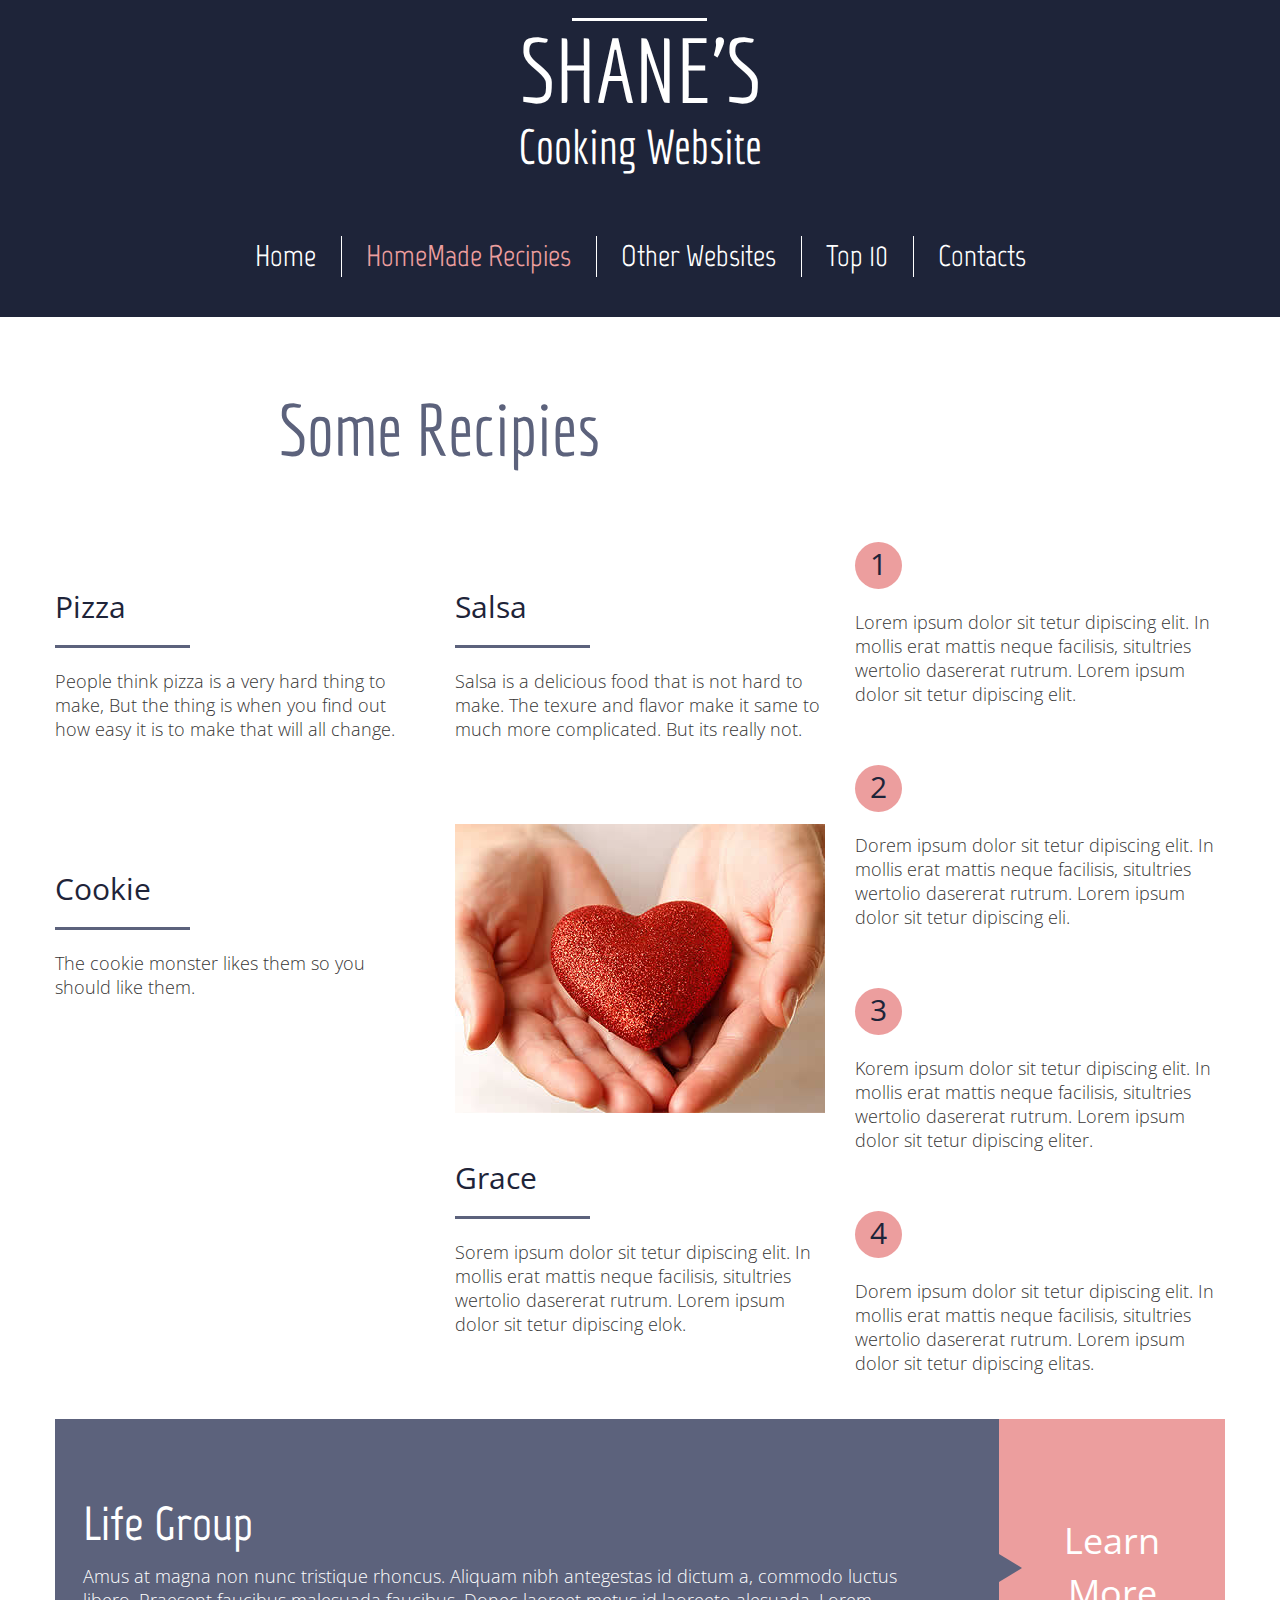
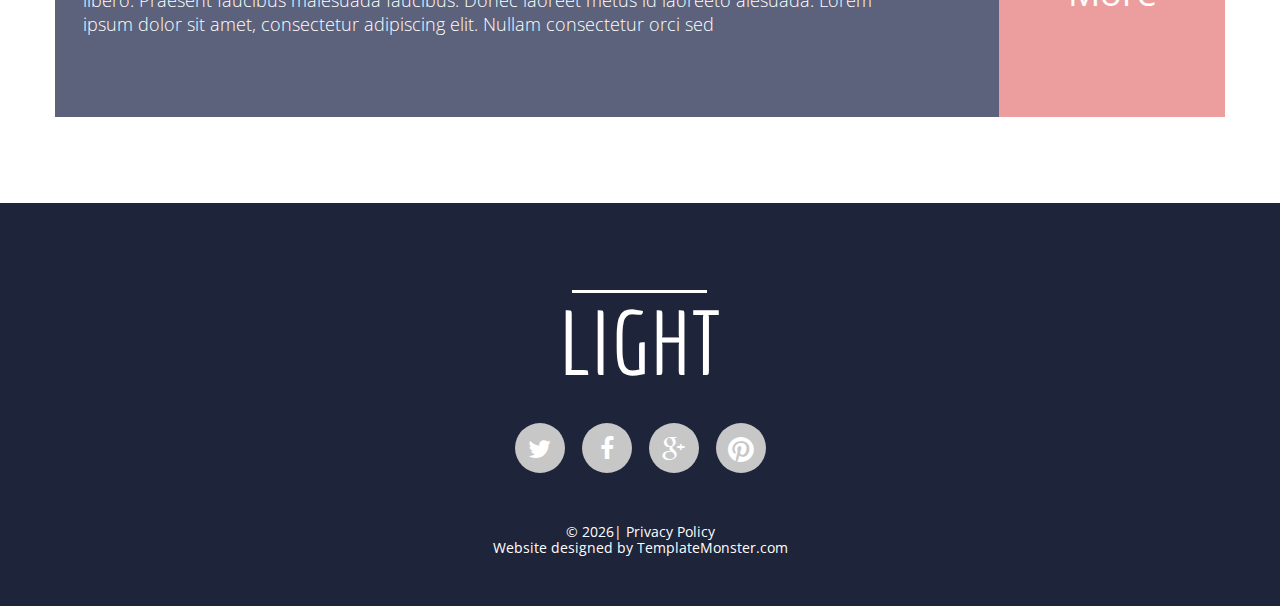
==== about.html @ 6193cb7b "Added text and a image" ====
<!DOCTYPE html>
<html lang="en">
<head>
<title>HomeMade Recipies</title>
<meta charset="utf-8">
<meta name = "format-detection" content = "telephone=no" />
<link rel="icon" href="images/favicon.ico">
<link rel="shortcut icon" href="images/favicon.ico" />
<link rel="stylesheet" href="css/style.css">
<script src="js/jquery.js"></script>
<script src="js/jquery-migrate-1.1.1.js"></script>
<script src="js/jquery.easing.1.3.js"></script>
<script src="js/script.js"></script> 
<script src="js/superfish.js"></script>
<script src="js/jquery.equalheights.js"></script>
<script src="js/jquery.mobilemenu.js"></script>
<script src="js/tmStickUp.js"></script>
<script src="js/jquery.ui.totop.js"></script>
<script>
 $(window).load(function(){
  $().UItoTop({ easingType: 'easeOutQuart' });
  $('#stuck_container').tmStickUp({});  
 }); 
</script>
<!--[if lt IE 8]>
 <div style=' clear: both; text-align:center; position: relative;'>
   <a href="http://windows.microsoft.com/en-US/internet-explorer/products/ie/home?ocid=ie6_countdown_bannercode">
     <img src="http://storage.ie6countdown.com/assets/100/images/banners/warning_bar_0000_us.jpg" border="0" height="42" width="820" alt="You are using an outdated browser. For a faster, safer browsing experience, upgrade for free today." />
   </a>
</div>
<![endif]-->
<!--[if lt IE 9]>
<script src="js/html5shiv.js"></script>
<link rel="stylesheet" media="screen" href="css/ie.css">
<![endif]-->
</head>

<body class="" id="top">
<!--==============================
              header
=================================-->
<header>
  <div class="container_12">
    <div class="grid_12">
      <h1 class="logo">
        <a href="index.html">
          Shane's
          <span>Cooking Website</span>
        </a>
      </h1>
    </div>
    <div class="clear"></div>
  </div>
  <section id="stuck_container">
  <!--==============================
              Stuck menu
  =================================-->
    <div class="container_12">
        <div class="grid_12">          
          <div class="navigation ">
            <nav>
              <ul class="sf-menu">
               <li><a href="index.html">Home</a></li>
               <li class="current"><a href="about.html">HomeMade Recipies</a></li>
               <li><a href="mission.html">Other Websites</a></li>
               <li><a href="membership.html">Top 10</a></li>
               <li><a href="contacts.html">Contacts</a></li>
             </ul>
            </nav>
            <div class="clear"></div>
          </div>       
         <div class="clear"></div>  
     </div> 
     <div class="clear"></div>
    </div> 
  </section>
</header>
<!--=====================
          Content
======================-->
<section id="content"><div class="ic">More Website Templates @ TemplateMonster.com - September22, 2014!</div>
  <div class="container_12">
    <div class="grid_8">
      <h2 class="ta__center">Some Recipies</h2>
    </div>
    <div class="clear"></div>
    <div class="grid_8">
      <div class="grid_4 alpha">
        <div class="block-3">
          <img src="http://www.mysticpizza.com/admin/resources/pizza-pepperoni-w857h456.jpg" alt="" class="img_inner">
          <div class="text1 tx__1">Pizza</div>
          People think pizza is a very hard thing to make, But the thing is when you find out how easy it is to make that will all change.
        </div>
      </div>
      <div class="grid_4 omega">
        <div class="block-3">
          <img src="http://www.thesupermomchef.com/wp-content/uploads/2012/09/IMG_6478.jpg" alt="" class="img_inner">
          <div class="text1 tx__1">Salsa</div>
          Salsa is a delicious food that is not hard to make. The texure and flavor make it same to much more complicated. But its really not.
        </div>
      </div>
      <div class="grid_4 alpha">
        <div class="block-3">
          <img src="http://fresh.co.nz/wp-content/uploads/2012/07/CookieMonster.jpg" alt="" class="img_inner">
          <div class="text1 tx__1">Cookie</div>
          The cookie monster likes them so you should like them.
        </div>
      </div>
      <div class="grid_4 omega">
        <div class="block-3">
          <img src="images/page2_img4.jpg" alt="" class="img_inner">
          <div class="text1 tx__1">Grace</div>
          Sorem ipsum dolor sit tetur dipiscing elit. In mollis erat mattis neque facilisis, situltries wertolio dasererat rutrum. Lorem ipsum dolor sit tetur dipiscing elok.
        </div>
      </div>
    </div>
    <div class="grid_4">
      <ul class="list-1">
        <li>
          <div class="count">1</div> <br>
          <a href="#">Lorem ipsum dolor sit tetur dipiscing elit. In mollis erat mattis neque facilisis, situltries wertolio dasererat rutrum. Lorem ipsum dolor sit tetur dipiscing elit.</a>
        </li>
        <li>
          <div class="count">2</div> <br>
          <a href="#">Dorem ipsum dolor sit tetur dipiscing elit. In mollis erat mattis neque facilisis, situltries wertolio dasererat rutrum. Lorem ipsum dolor sit tetur dipiscing eli.</a>
        </li>
        <li>
          <div class="count">3</div> <br>
          <a href="#">Korem ipsum dolor sit tetur dipiscing elit. In mollis erat mattis neque facilisis, situltries wertolio dasererat rutrum. Lorem ipsum dolor sit tetur dipiscing eliter.</a>
        </li>
        <li>
          <div class="count">4</div> <br>
          <a href="#">Dorem ipsum dolor sit tetur dipiscing elit. In mollis erat mattis neque facilisis, situltries wertolio dasererat rutrum. Lorem ipsum dolor sit tetur dipiscing elitas.</a>
        </li>
      </ul>
    </div>
    <div class="clear"></div>
    <div class="grid_12">
      <div class="block-4">
        <div class="block-4_title">Life Group</div>Amus at magna non nunc tristique rhoncus. Aliquam nibh antegestas id dictum a, commodo luctus libero. Praesent faucibus malesuada faucibus. Donec laoreet metus id laoreeto alesuada. Lorem ipsum dolor sit amet, consectetur adipiscing elit. Nullam consectetur orci sed 
        <a href="#">Learn <br> More</a>
      </div>
    </div>
    <div class="clear"></div>
  </div>
</section>
<!--==============================
              footer
=================================-->
<footer id="footer">
  <div class="container_12">
    <div class="grid_12"> 
      <h1 class="logo">
        <a href="index.html">
          LIGHT
        </a>
      </h1>
      <div class="socials">
        <a href="#" class="fa fa-twitter"></a>
        <a href="#" class="fa fa-facebook"></a>
        <a href="#" class="fa fa-google-plus"></a>
        <a href="#" class="fa fa-pinterest"></a>
      </div>
      <div class="sub-copy">&copy; <span id="copyright-year"></span>| <a href="#">Privacy Policy</a> <br> Website designed by <a href="http://www.templatemonster.com/" rel="nofollow">TemplateMonster.com</a></div>
    </div>
    <div class="clear"></div>
  </div>  
</footer>
<a href="#" id="toTop" class="fa fa-angle-up"></a>
</body>
</html>
---- css/style.css ----
@import '../css/grid.css';
@import '../css/font-awesome.css';
@import url(//fonts.googleapis.com/css?family=Open+Sans:400);
@import url(//fonts.googleapis.com/css?family=Open+Sans:700);
@import url(//fonts.googleapis.com/css?family=Open+Sans:300);
@import url(//fonts.googleapis.com/css?family=Open+Sans:300italic);
@import url(//fonts.googleapis.com/css?family=Economica);
@import url(//fonts.googleapis.com/css?family=Marvel:400);
@import url(//fonts.googleapis.com/css?family=Marvel:700);
.navigation {
  z-index: 999;
  position: relative;
  padding: 5px 0 0;
  font-family: 'Marvel', sans-serif;
  font-weight: normal;
}
.navigation .sf-menu {
  z-index: 990;
  text-align: center;
  position: relative;
}
.navigation nav {
  position: relative;
  padding: 0;
}
.select-menu {
  display: none !important;
}
.sf-menu ul {
  position: absolute;
  top: -999px;
  display: none;
}
.sf-menu > li > ul > li {
  float: none;
  position: static;
}
.sf-menu > li {
  float: none;
  display: inline-block;
  font-weight: 300;
  position: relative;
  font-size: 30px;
  line-height: 52px;
}
.sf-menu > li + li {
  margin-left: 46px;
}
.sf-menu > li + li:after {
  content: '';
  background-color: #ffffff;
  height: 5px;
  width: 1px;
  height: 41px;
  position: absolute;
  left: -25px;
  top: 6px;
}
.sf-menu > li > a {
  position: relative;
  color: #ffffff;
  text-align: center;
}
.sf-menu > li > a.sf-with-ul:after {
  content: '';
  position: absolute;
  width: 5px;
  bottom: 15px;
  left: 50%;
  bottom: -5px;
  pointer-events: none;
  z-index: 999;
  width: 0;
  height: 0;
  border-style: solid;
  border-width: 3px 3px 0 3px;
  border-color: #fff transparent transparent transparent;
}
.sf-menu > li.sfHover > a,
.sf-menu > li.current > a,
.sf-menu > li > a:hover {
  color: #ec9e9e;
}
#stuck_container {
  -webkit-transition: all 0.4s ease;
  -moz-transition: all 0.4s ease;
  -ms-transition: all 0.4s ease;
  -o-transition: all 0.4s ease;
  transition: all 0.4s ease;
  z-index: 998 !important;
  padding-bottom: 7px;
}
#stuck_container .isStuck {
  -webkit-transition: all 0.2s ease;
  -moz-transition: all 0.2s ease;
  -ms-transition: all 0.2s ease;
  -o-transition: all 0.2s ease;
  transition: all 0.2s ease;
}
#stuck_container .isStuck .menuBox {
  margin: 0;
  -webkit-transition: 0.4s ease;
  transition: 0.4s ease;
}
@media only screen and (min-width: 979px) {
  .isStuck {
    background-color: #000;
    box-shadow: 0 5px 5px rgba(0, 0, 0, 0.15);
  }
}
@media only screen and (max-width: 979px) {
  #stuck_container {
    position: relative !important;
    box-shadow: none;
  }
  .pseudoStickyBlock {
    height: 0 !important;
  }
}
html {
  width: 100%;
}
a[href^="tel:"] {
  color: inherit;
  text-decoration: none;
}
sss * {
  -webkit-text-size-adjust: none;
}
body {
  position: relative;
  background: #1e2439;
  color: #363535;
  font: 300 18px/24px 'Open Sans', sans-serif;
}
.ic {
  border:0;
  float:right;
  background:#fff;
  color:#f00;
  width:50%;
  line-height:10px;
  font-size:10px;
  margin:-220% 0 0 0;
  overflow:hidden;
  padding:0
}
strong {
  font-weight: 700;
}
address {
  font-style: normal;
}
p {
  margin-bottom: 24px;
}
input,
textarea {
  border-radius: 0 !important;
  outline: none !important;
  -webkit-appearance: none;
}
img {
  max-width: 100%;
}
/****Heads****/
h1,
h2,
h3,
h4,
h5,
h6 {
  font-weight: 400;
  color: #5c627c;
  font-family: 'Economica', sans-serif;
}
h2 {
  font-size: 72px;
  line-height: 52px;
  padding-top: 86px;
  margin-bottom: 71px;
}
h3 {
  font: bold 48px/52px 'Marvel', sans-serif;
  color: #1e2439;
  padding-top: 44px;
  margin-bottom: 28px;
}
/****Lists****/
ul {
  padding: 0;
  margin: 0;
  list-style: none;
}
.list-1 li {
  padding-top: 16px;
}
.list-1 li .count {
  background-color: #ec9e9e;
  color: #1e2439;
  display: inline-block;
  width: 47px;
  height: 47px;
  border-radius: 500px;
  font-weight: normal;
  font-size: 30px;
  line-height: 43px;
  text-align: center;
  margin-bottom: 21px;
}
.list-1 li + li {
  margin-top: 43px;
}
.list-1.lst__1 li + li {
  margin-top: 0;
}
.list-2 {
  padding-top: 13px;
}
.list-2 li {
  padding-left: 42px;
  color: #ec9e9e;
  position: relative;
}
.list-2 li:after {
  background-color: #ffffff;
  content: '';
  width: 12px;
  height: 12px;
  border-radius: 500px;
  background-color: #e7e8eb;
  left: 1px;
  top: 8px;
  position: absolute;
}
.list-2 li + li {
  margin-top: 6px;
}
/****Links****/
a {
  text-decoration: none;
  color: inherit;
  outline: none;
  -webkit-transition: 0.5s ease;
  transition: 0.5s ease;
}
a:hover {
  color: #ec9e9e;
}
.link-1 {
  display: inline-block;
  color: #1e2439;
  font: 30px/52px 'Marvel', sans-serif;
  margin-top: 5px;
}
.link-1:hover {
  color: #ec9e9e;
}
.link-1.white {
  margin-top: 33px;
}
.link-1.white:hover {
  color: #ec9e9e;
}
/****classes****/
.mb0 {
  margin-bottom: 0px !important;
}
.m0 {
  margin: 0 !important;
}
.pad0 {
  padding: 0 !important;
}
.img_inner {
  max-width: 100%;
  -webkit-box-sizing: border-box;
  -moz-box-sizing: border-box;
  box-sizing: border-box;
  margin-bottom: 39px;
  margin-top: 16px;
  border-radius: 0 !important;
}
.img_inner.offset__1 {
  margin-bottom: 11px;
}
.img_inner.offset__1 + .text1 {
  padding-bottom: 2px;
}
.img_inner.offset__2 {
  margin-top: 13px !important;
  margin-bottom: 21px !important;
}
.img_inner.fleft {
  float: left;
  width: auto !important;
  margin-right: 30px;
  margin-bottom: 0px;
}
.img_inner.fleft.noresize {
  margin-right: 20px;
  margin-top: 4px;
}
.img_inner.img_fright {
  position: relative;
  top: 7px;
  float: right;
  margin-left: 20px;
  margin-bottom: 40px;
}
.oh {
  overflow: hidden;
}
.fwn {
  font-weight: normal;
}
.fright {
  float: right !important;
}
.upp {
  text-transform: uppercase;
}
.alright {
  text-align: right;
}
.ta__center {
  text-align: center;
}
.ta__left {
  text-align: left;
}
.td__underline {
  text-decoration: underline;
}
.ta__right {
  text-align: right;
}
.fw_med {
  font-weight: 500;
}
.wrapper,
.extra_wrapper {
  overflow: hidden;
}
.clear {
  float: none !important;
  clear: both;
}
.oh {
  overflow: hidden;
}
.nowrap {
  white-space: nowrap;
}
.rel {
  position: relative;
}
/*header*/
header {
  color: #ffffff;
  display: block;
  position: relative;
  z-index: 999;
  padding: 18px 0 28px;
}
header .rel {
  z-index: 999;
}
h1 {
  text-align: center;
  position: relative;
  text-transform: uppercase;
  color: #ffffff;
  z-index: 999;
  font-size: 90px;
  line-height: 52px;
  margin-bottom: 8px;
  padding: 26px 0 45px;
  letter-spacing: normal;
}
h1 a {
  -webkit-transition: 0s ease;
  transition: 0s ease;
}
h1 a:hover {
  color: #ffffff;
}
h1 span {
  padding-top: 24px;
  text-transform: none;
  display: block;
  font-size: 48px;
}
h1:after {
  position: absolute;
  content: '';
  background-color: #ffffff;
  width: 135px;
  height: 3px;
  top: 0;
  left: 50%;
  margin-left: -68px;
}
/****Content****/
#content {
  background-color: #ffffff;
}
/****Non suppage set****/
.page1 header {
  padding-bottom: 27px;
}
/****Blocks****/
.banner {
  margin-top: -106px;
  margin-bottom: 86px;
  text-align: center;
  background-color: #c7c7c7;
}
.banner .banner_title {
  display: block;
  font: 48px/52px 'Marvel', sans-serif;
  color: #ffffff;
  background-color: #ec9e9e;
  padding: 39px 0 75px;
  position: relative;
}
.banner .banner_title:after {
  position: absolute;
  content: '';
  background-color: #ffffff;
  width: 135px;
  height: 3px;
  bottom: 55px;
  left: 50%;
  margin-left: -68px;
}
.banner a.banner_title:hover {
  background-color: #1e2439;
}
.banner img {
  padding: 77px 0;
}
.block-1 {
  background-color: #5c627c;
  padding-bottom: 85px;
  margin-bottom: 57px;
}
.block-1.white {
  padding-top: 33px;
}
.block-1.white h3 {
  margin-bottom: 5px;
}
.block-1.offset__1 {
  margin-top: 38px;
  padding-bottom: 22px;
  margin-bottom: 0;
}
.block-1.offset__2 {
  margin-top: 83px;
  padding-bottom: 22px;
  margin-bottom: 0;
  padding-bottom: 70px;
}
.block-1.offset__2 h2 {
  line-height: 72px;
  padding-top: 76px;
  margin-bottom: 0;
  padding-bottom: 28px;
}
.block-1.offset__2 .list-1 .count {
  float: left;
  display: block;
  margin-right: 26px;
  position: relative;
}
.block-1.offset__2 .text1 {
  margin-bottom: 16px;
  color: #ffffff;
  top: -5px;
  position: relative;
}
.block-1.contacts {
  padding-bottom: 54px;
  margin-bottom: 0;
}
.block-1 img {
  float: left;
  border-radius: 500px;
  margin-right: 18px;
  margin-top: 16px;
}
.block-1 .block-1_title {
  color: #ffffff;
  font-size: 30px;
  line-height: 52px;
  font-weight: normal;
  margin-bottom: 11px;
}
.block-1 h2 {
  color: #ffffff;
  text-align: center;
  padding: 88px 0 72px;
}
.block-1 h3 {
  padding-top: 48px;
  margin-bottom: 28px;
  color: #ffffff;
}
.block-2 {
  padding-top: 20px;
  padding-bottom: 30px;
}
.block-2 img {
  margin-bottom: 6px;
}
.block-3 {
  margin-bottom: 67px;
}
.block-4 {
  margin-bottom: 86px;
  background-color: #5c627c;
  color: #ffffff;
  padding: 78px 310px 81px 28px;
  margin-top: 16px;
  position: relative;
}
.block-4 .block-4_title {
  margin-bottom: 15px;
  font: bold 48px/52px 'Marvel', sans-serif;
}
.block-4 a {
  position: absolute;
  right: 0;
  top: 0;
  bottom: 0;
  width: 226px;
  font-size: 36px;
  line-height: 52px;
  font-weight: normal;
  background-color: #ec9e9e;
  text-align: center;
  padding-top: 96px;
}
.block-4 a:hover {
  background-color: #1e2439;
}
.block-4 a:before {
  position: absolute;
  width: 0;
  height: 0;
  border-style: solid;
  border-width: 14px 0 14px 23px;
  border-color: transparent transparent transparent #5c627c;
  left: 0;
  top: 50%;
  margin-top: -14px;
  content: '';
}
.banner-1 {
  margin-top: 16px;
  background-color: #ec9e9e;
  text-align: center;
  margin-bottom: 85px;
}
.banner-1 .banner-1_bot {
  padding: 38px 12px 52px;
}
.banner-1 .banner-1_bot .text1:after {
  left: 50%;
  margin-left: -67px;
}
.banner-2 {
  margin-top: 57px;
  background-color: #ec9e9e;
  color: #ffffff;
}
.banner-2 .banner-2_bot {
  padding: 14px 28px 28px;
}
.banner-2 .banner-2_title {
  font-size: 36px;
  line-height: 52px;
  font-weight: normal;
  margin-bottom: 4px;
}
.banner-2 img {
  border-radius: 0 !important;
  margin: 0 !important;
  float: none !important;
}
.contacts {
  padding-top: 6px;
  margin-top: 52px;
}
/****Gallery****/
/****Separators****/
.sep-1 {
  height: 51px;
}
/****Text styles****/
.text1 {
  color: #1e2439;
  font-size: 30px;
  line-height: 52px;
  font-weight: normal;
  margin-bottom: 5px;
}
.text1.tx__1 {
  position: relative;
  padding-bottom: 15px;
  margin-bottom: 21px;
}
.text1.tx__1:after {
  position: absolute;
  content: '';
  background-color: #5c627c;
  width: 135px;
  height: 3px;
  bottom: 0;
  left: 0;
}
.text1.tx__2 {
  margin-bottom: 11px;
}
.color1 {
  color: #ec9e9e;
}
.color1 a:hover,
a.color1:hover {
  color: #1e2439;
}
.color2 {
  color: #1e2439;
}
.white {
  color: #ffffff;
}
/****Map****/
.map {
  overflow: hidden;
  padding-top: 14px;
}
.map figure {
  position: relative;
  display: block;
  width: 100%;
  -webkit-box-sizing: border-box;
  -moz-box-sizing: border-box;
  box-sizing: border-box;
  margin-bottom: 45px;
}
.map figure iframe {
  width: 100%;
  height: 399px;
  max-width: 100%;
}
.address1 {
  display: block;
  float: left;
}
.address1 + .address1 {
  margin-left: 70px;
}
.address1 dt {
  margin-bottom: 13px;
}
.address1 dd span {
  min-width: 144px;
  display: inline-block;
  text-align: left;
}
.address1 dd span.col1 {
  min-width: 0;
}
/**Footer**/
#footer {
  text-align: center;
  color: #ffffff;
  padding: 87px 0 50px;
  font-size: 14px;
  line-height: 16px;
  font-weight: normal;
}
#footer h1 {
  padding-bottom: 47px;
}
#footer .footer_phone {
  font-size: 24px;
}
#footer .sub-copy {
  padding-top: 51px;
}
#footer .sub-copy a:hover {
  color: #ec9e9e;
}
#footer .socials {
  font-size: 0;
  line-height: 0;
}
#footer .socials .fa {
  display: inline-block;
  width: 50px;
  height: 50px;
  border-radius: 500px;
  font-size: 25px;
  line-height: 54px;
  background-color: #c7c7c7;
}
#footer .socials .fa + .fa {
  margin-left: 17px;
}
#footer .socials .fa:hover {
  color: #ffffff;
  background-color: #ec9e9e;
}
#footer .socials .fa.fa-pinterest {
  font-size: 30px;
}
#toTop {
  display: none;
  text-decoration: none;
  position: fixed;
  bottom: 40px;
  left: 51%;
  margin-left: 640px;
  overflow: hidden;
  border: none;
  color: #ffffff;
  width: 74px;
  height: 86px;
  font-size: 72px;
  line-height: 86px;
  text-align: center;
  z-index: 20;
  -webkit-transition: background 0.5s ease;
  transition: background 0.5s ease;
  background-color: #ec9e9e;
}
#toTop:hover {
  outline: none;
  background-color: #000000;
}
---- css/ie.css ----
/*.block1_count {
	behavior: url(js/PIE.htc);
	position: relative;
}*/

body {
	min-width: 1120px;
}

#form .invalid .error-message, 
#form .empty .empty-message {
	display: block;

}

#form .error-message, 
#form .empty-message {
	display: none;
}

.support:hover img  {
	filter:progid:DXImageTransform.Microsoft.Alpha(opacity=40);
}

#owl .owl-next:hover,
#owl .owl-prev:hover,
.camera_prev:hover,
.camera_next:hover  {
	filter:progid:DXImageTransform.Microsoft.Alpha(opacity=50);
}


#contact-form .contact-form-loader  {
	display: none;
}

#contact-form.loading .contact-form-loader  {
	display: block;
}
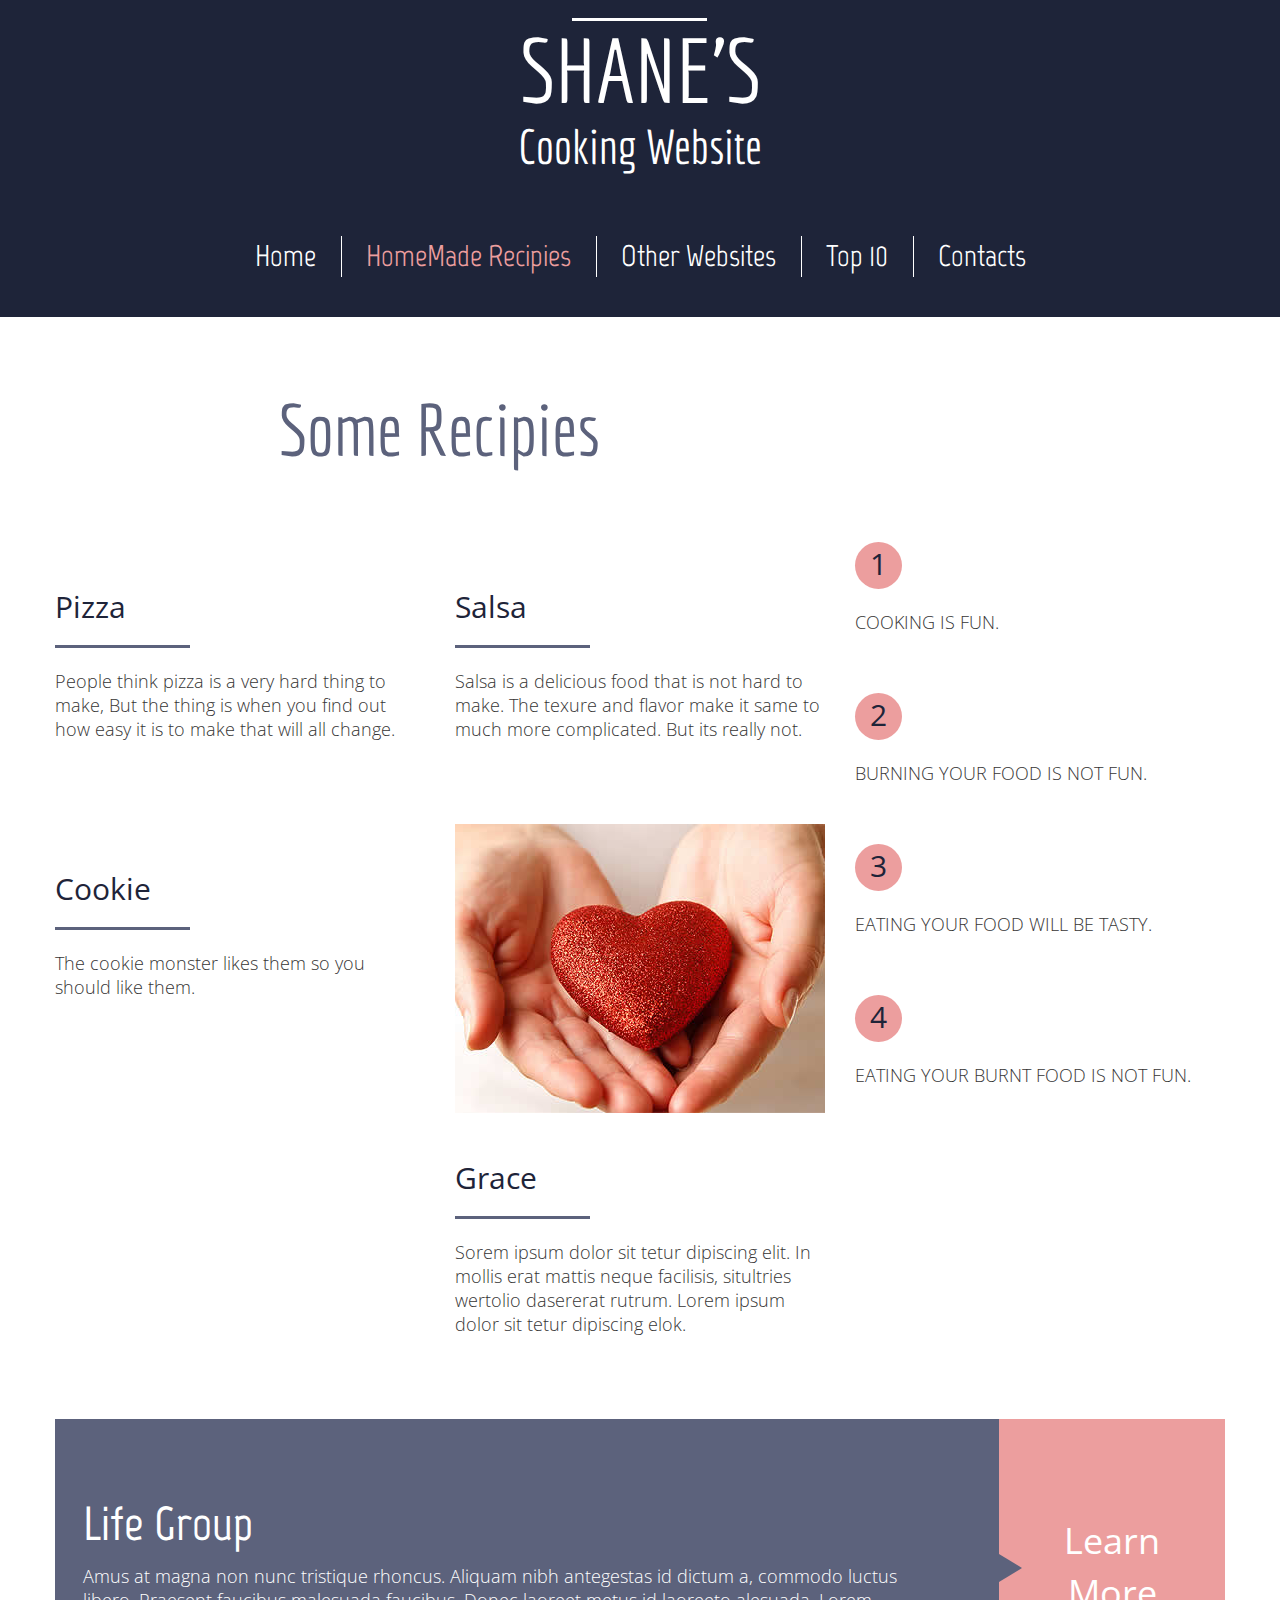
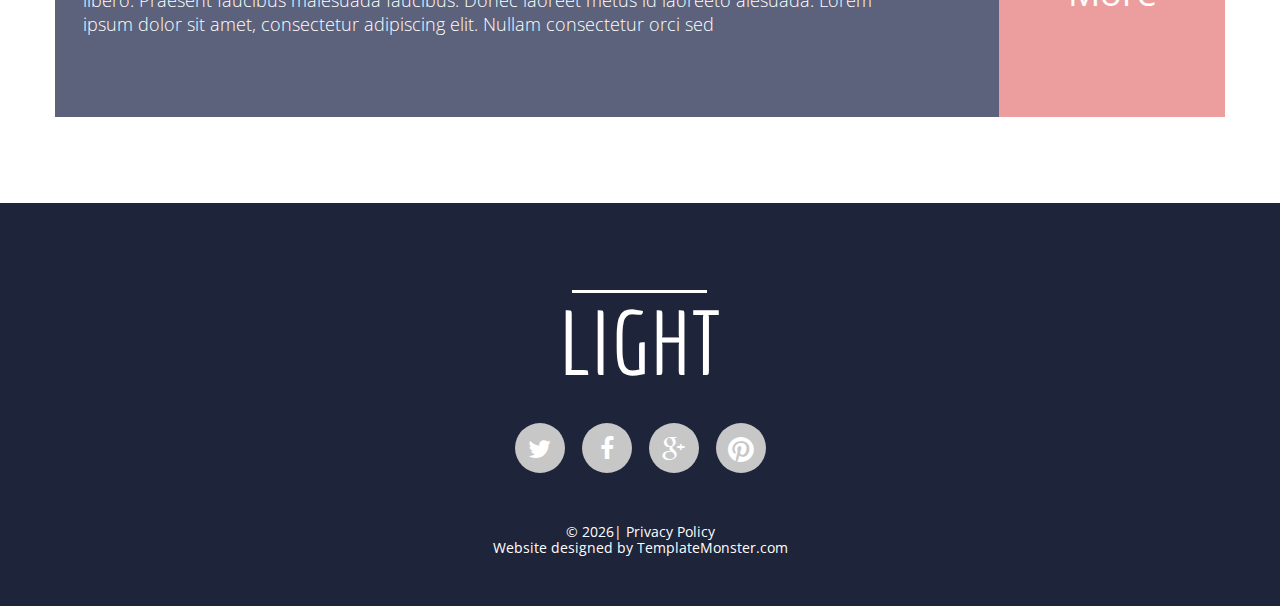
==== commit 888a321a: "CHANGED TEXT" ====
--- a/about.html
+++ b/about.html
@@ -118,19 +118,19 @@
       <ul class="list-1">
         <li>
           <div class="count">1</div> <br>
-          <a href="#">Lorem ipsum dolor sit tetur dipiscing elit. In mollis erat mattis neque facilisis, situltries wertolio dasererat rutrum. Lorem ipsum dolor sit tetur dipiscing elit.</a>
+          <a href="#">COOKING IS FUN.</a>
         </li>
         <li>
           <div class="count">2</div> <br>
-          <a href="#">Dorem ipsum dolor sit tetur dipiscing elit. In mollis erat mattis neque facilisis, situltries wertolio dasererat rutrum. Lorem ipsum dolor sit tetur dipiscing eli.</a>
+          <a href="#">BURNING YOUR FOOD IS NOT FUN.</a>
         </li>
         <li>
           <div class="count">3</div> <br>
-          <a href="#">Korem ipsum dolor sit tetur dipiscing elit. In mollis erat mattis neque facilisis, situltries wertolio dasererat rutrum. Lorem ipsum dolor sit tetur dipiscing eliter.</a>
+          <a href="#">EATING YOUR FOOD WILL BE TASTY.</a>
         </li>
         <li>
           <div class="count">4</div> <br>
-          <a href="#">Dorem ipsum dolor sit tetur dipiscing elit. In mollis erat mattis neque facilisis, situltries wertolio dasererat rutrum. Lorem ipsum dolor sit tetur dipiscing elitas.</a>
+          <a href="#">EATING YOUR BURNT FOOD IS NOT FUN.</a>
         </li>
       </ul>
     </div>
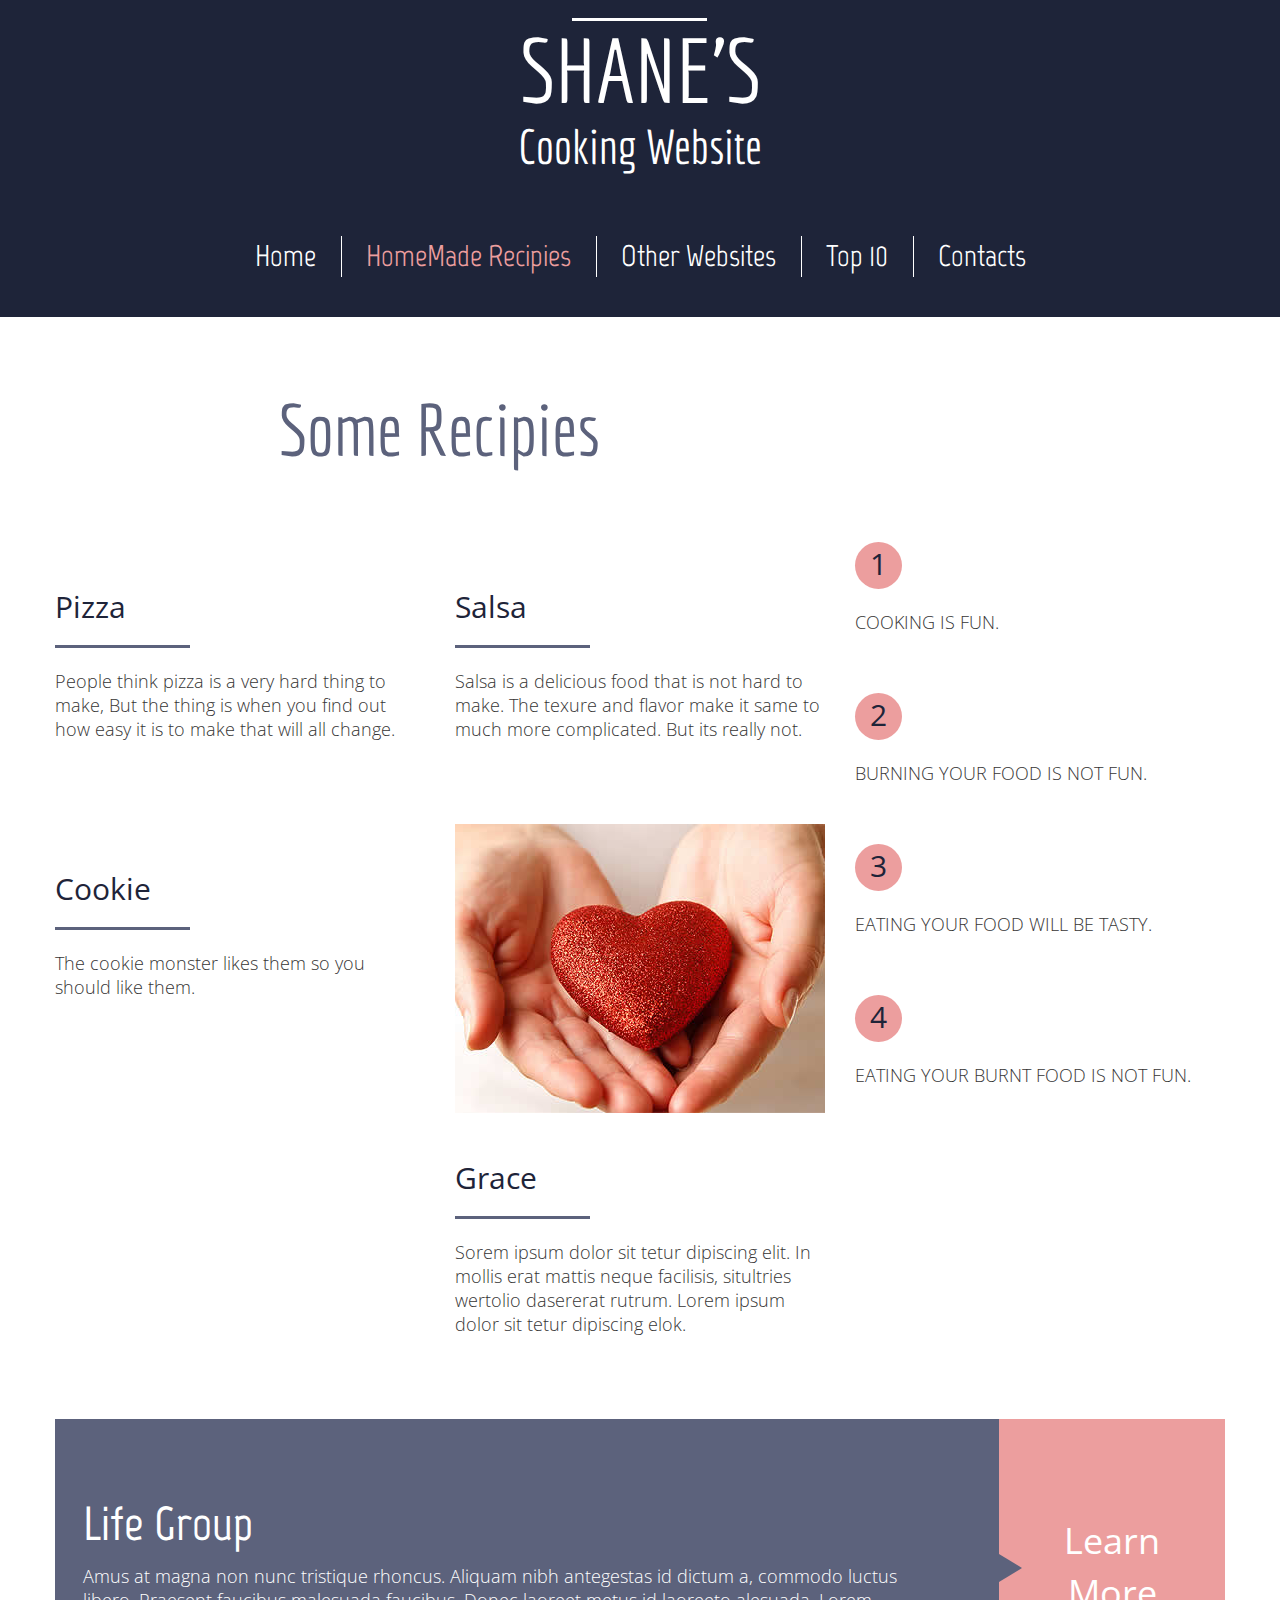
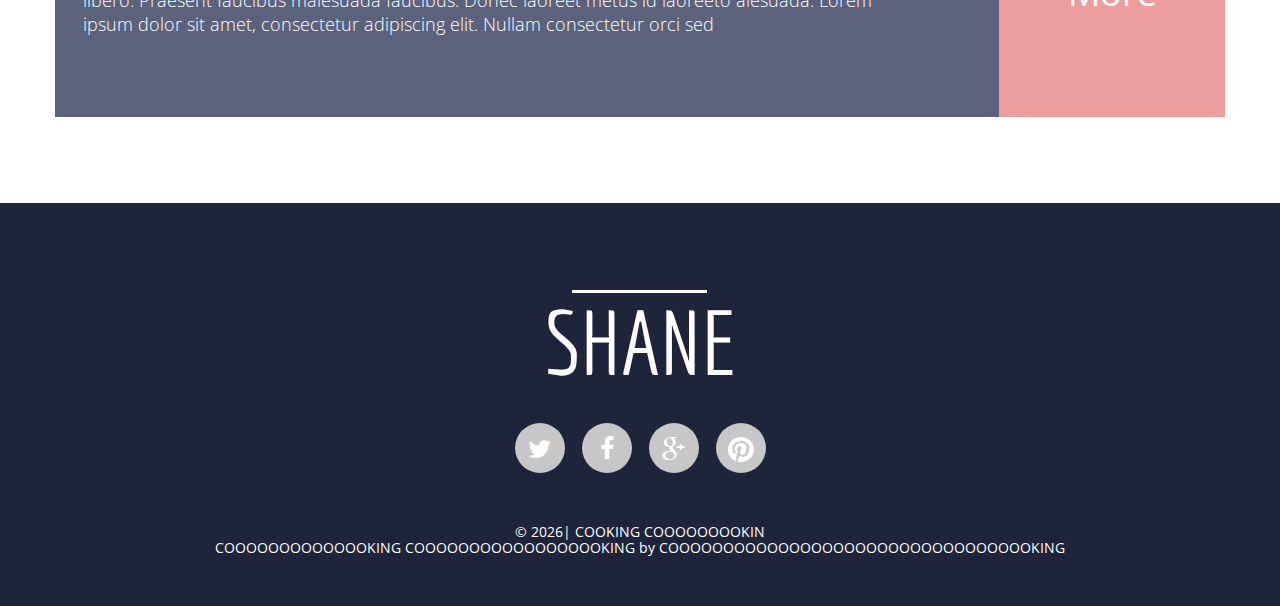
==== commit 76f2ee63: "CHANGED TEXT" ====
--- a/about.html
+++ b/about.html
@@ -152,7 +152,7 @@
     <div class="grid_12"> 
       <h1 class="logo">
         <a href="index.html">
-          LIGHT
+          SHANE
         </a>
       </h1>
       <div class="socials">
@@ -161,7 +161,7 @@
         <a href="#" class="fa fa-google-plus"></a>
         <a href="#" class="fa fa-pinterest"></a>
       </div>
-      <div class="sub-copy">&copy; <span id="copyright-year"></span>| <a href="#">Privacy Policy</a> <br> Website designed by <a href="http://www.templatemonster.com/" rel="nofollow">TemplateMonster.com</a></div>
+      <div class="sub-copy">&copy; <span id="copyright-year"></span>| <a href="#">COOKING COOOOOOOOKIN</a> <br> COOOOOOOOOOOOOKING COOOOOOOOOOOOOOOOOKING by <a href="http://www.templatemonster.com/" rel="nofollow">COOOOOOOOOOOOOOOOOOOOOOOOOOOOOOOOOKING</a></div>
     </div>
     <div class="clear"></div>
   </div>  
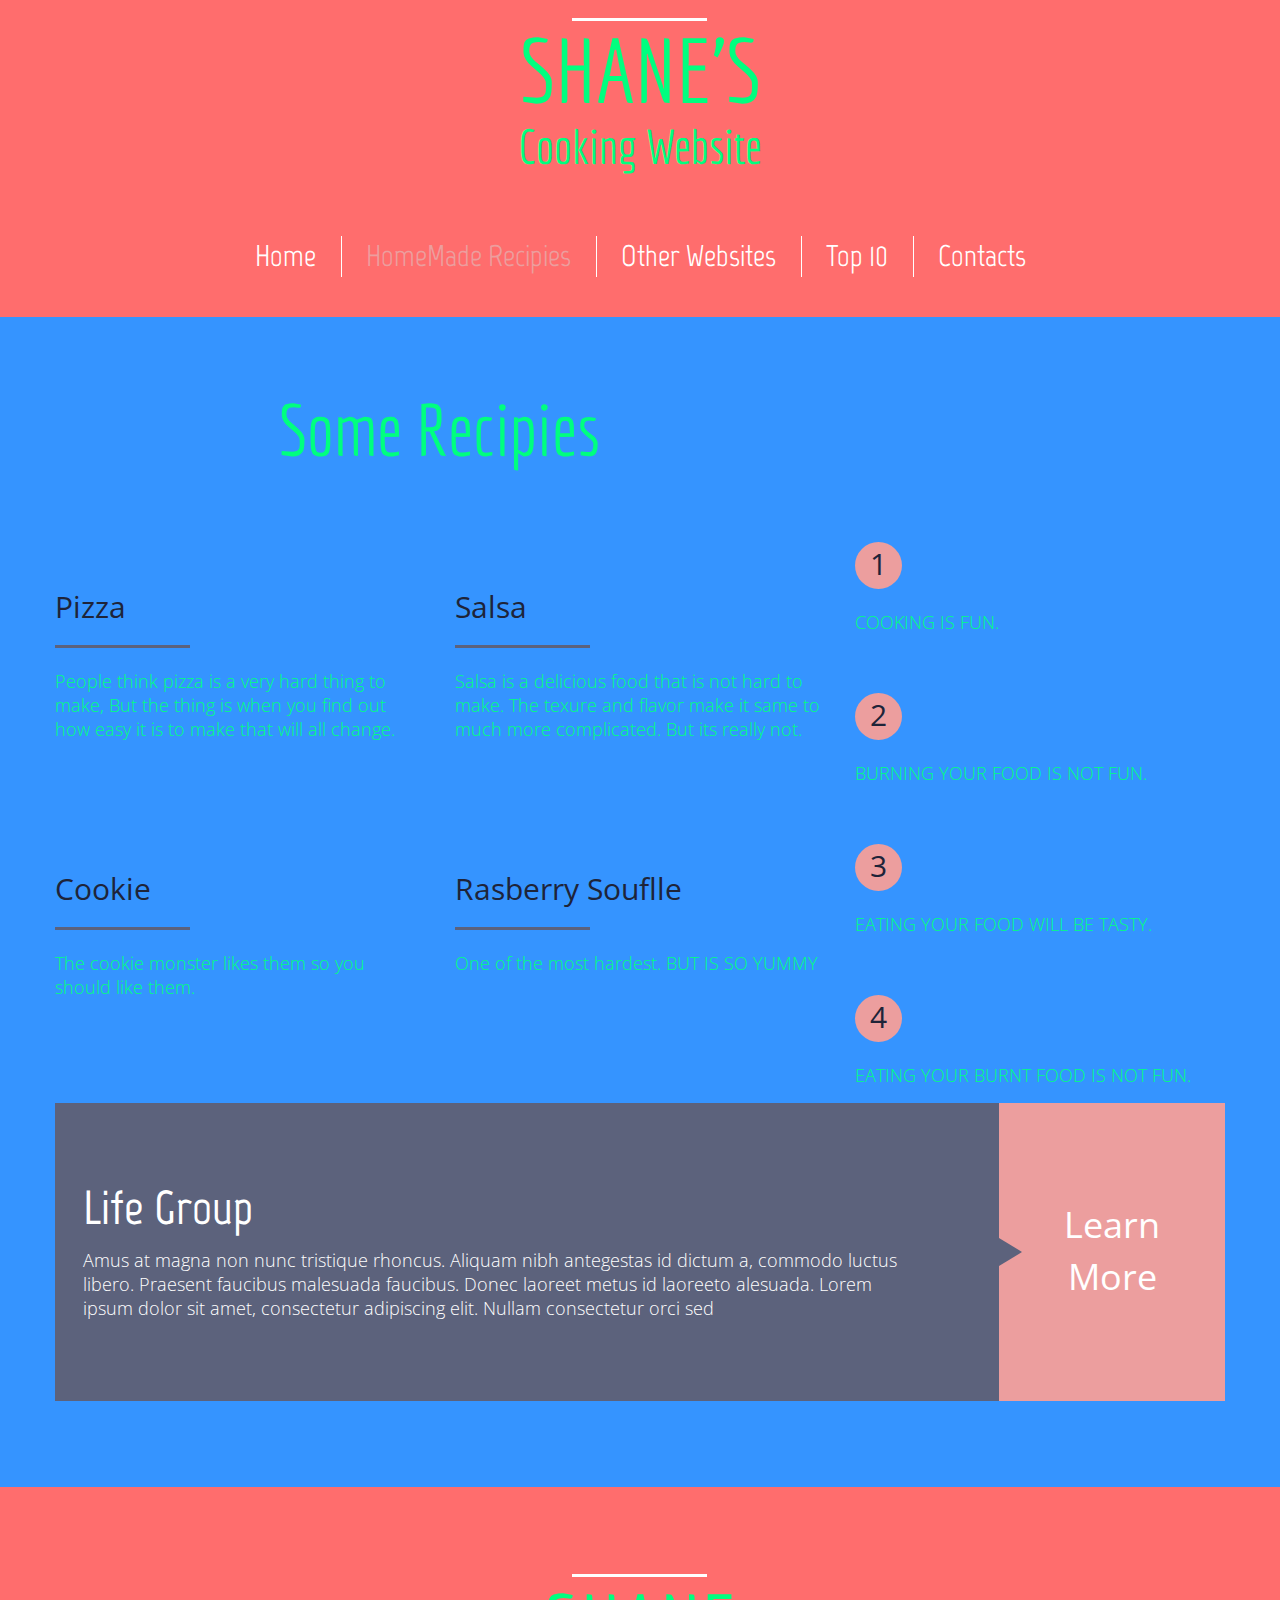
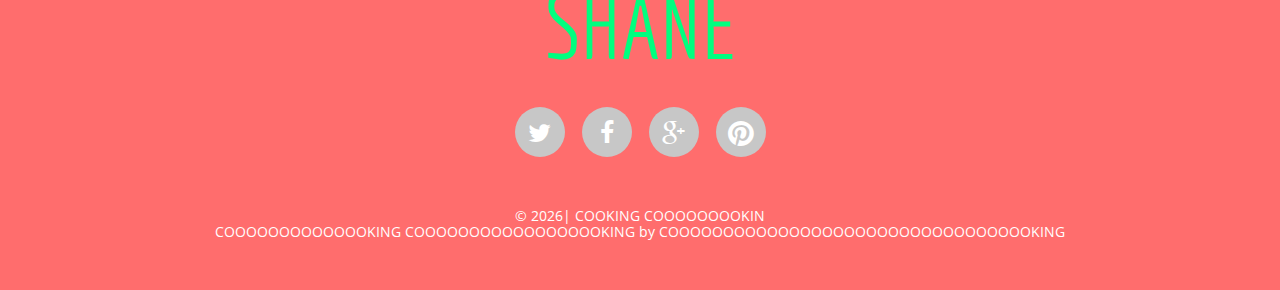
==== commit 9742bc76: "added a photo and text" ====
--- a/about.html
+++ b/about.html
@@ -108,10 +108,10 @@
       </div>
       <div class="grid_4 omega">
         <div class="block-3">
-          <img src="images/page2_img4.jpg" alt="" class="img_inner">
-          <div class="text1 tx__1">Grace</div>
-          Sorem ipsum dolor sit tetur dipiscing elit. In mollis erat mattis neque facilisis, situltries wertolio dasererat rutrum. Lorem ipsum dolor sit tetur dipiscing elok.
-        </div>
+          <img src="http://www.mattawamum.com/wp-content/uploads/2014/02/souffle01.jpg" alt="" class="img_inner">
+          <div class="text1 tx__1">Rasberry Souflle</div>
+          One of the most hardest.  BUT IS SO YUMMY
+         </div>
       </div>
     </div>
     <div class="grid_4">
--- a/css/style.css
+++ b/css/style.css
@@ -129,8 +129,8 @@
 }
 body {
   position: relative;
-  background: #1e2439;
-  color: #363535;
+  background: #FF6D6D;
+  color: #00FF7F;
   font: 300 18px/24px 'Open Sans', sans-serif;
 }
 .ic {
@@ -171,7 +171,7 @@
 h5,
 h6 {
   font-weight: 400;
-  color: #5c627c;
+  color: #00FF7F;
   font-family: 'Economica', sans-serif;
 }
 h2 {
@@ -370,7 +370,7 @@
   text-align: center;
   position: relative;
   text-transform: uppercase;
-  color: #ffffff;
+  color: #00FF7F;
   z-index: 999;
   font-size: 90px;
   line-height: 52px;
@@ -383,7 +383,7 @@
   transition: 0s ease;
 }
 h1 a:hover {
-  color: #ffffff;
+  color: #00FF7F;
 }
 h1 span {
   padding-top: 24px;
@@ -403,7 +403,8 @@
 }
 /****Content****/
 #content {
-  background-color: #ffffff;
+  background-color: #3594FF
+;
 }
 /****Non suppage set****/
 .page1 header {
@@ -441,7 +442,7 @@
   padding: 77px 0;
 }
 .block-1 {
-  background-color: #5c627c;
+  background-color: #3594FF;
   padding-bottom: 85px;
   margin-bottom: 57px;
 }
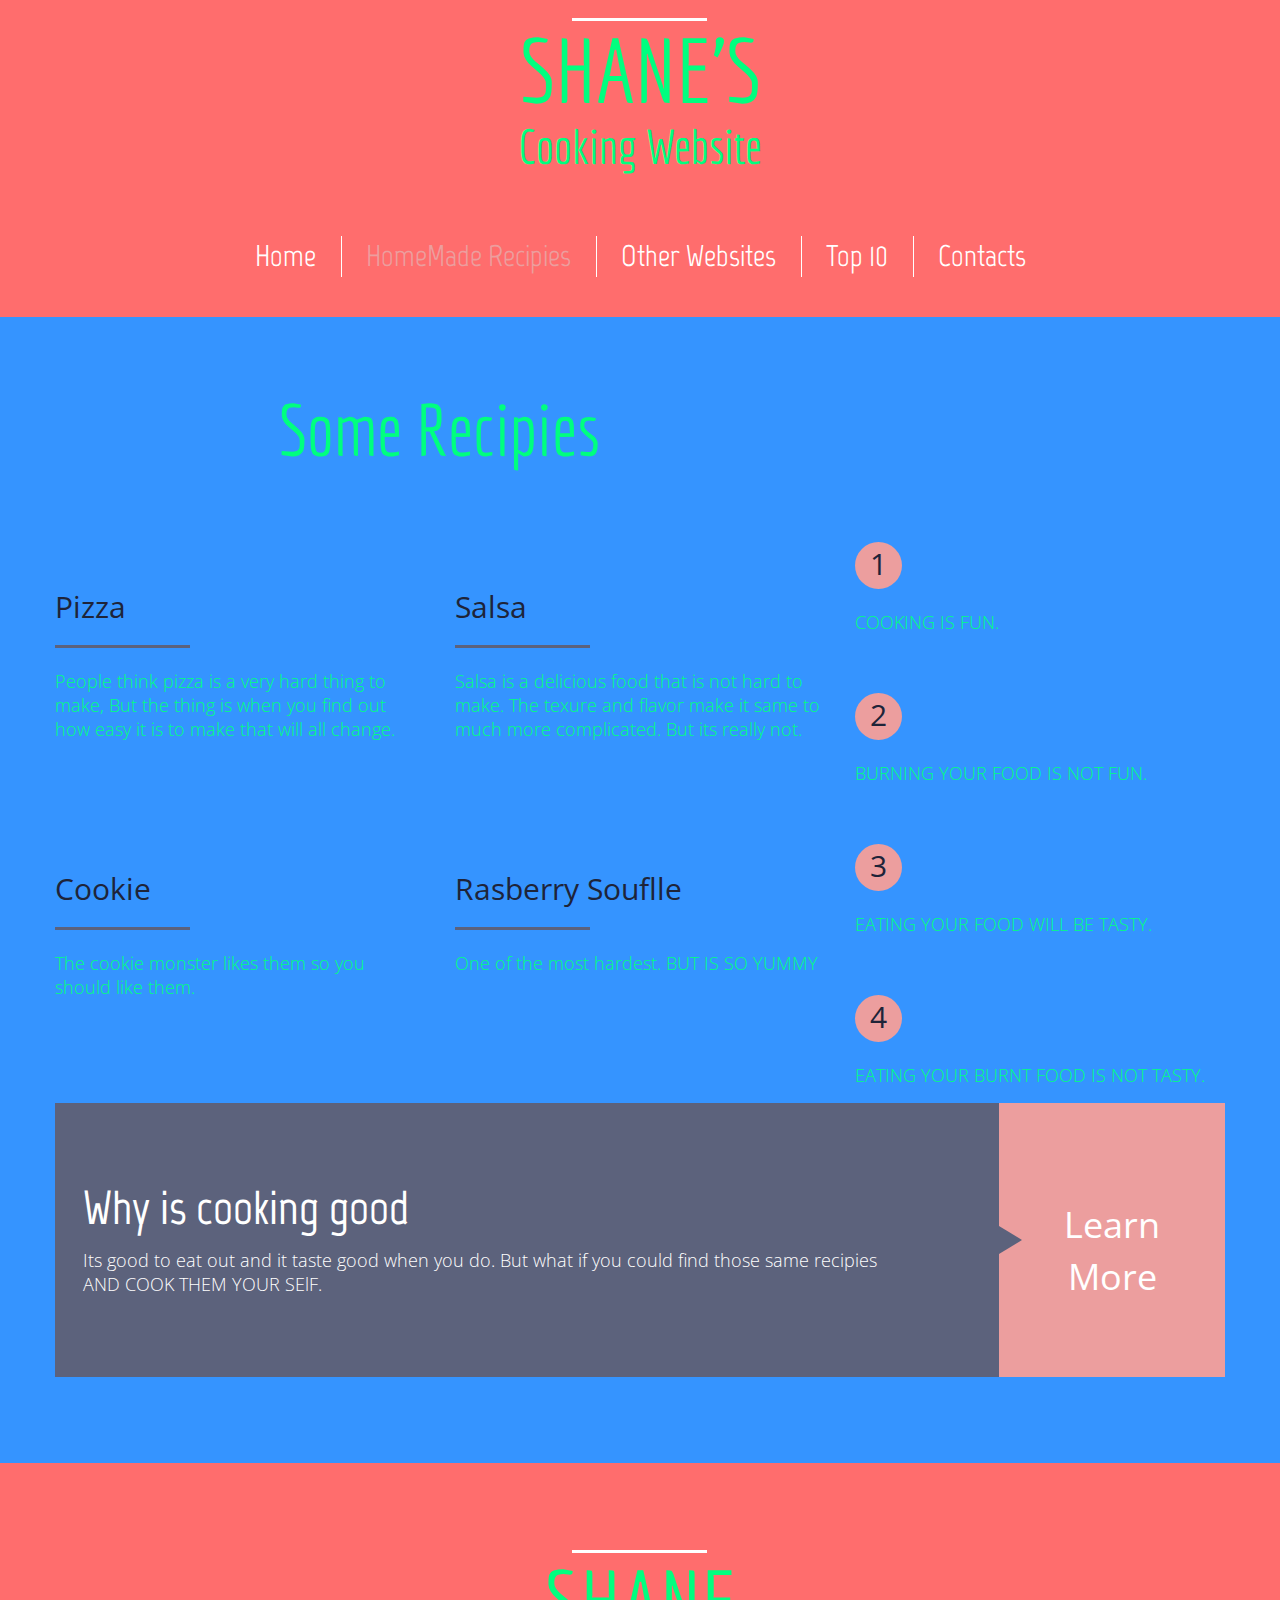
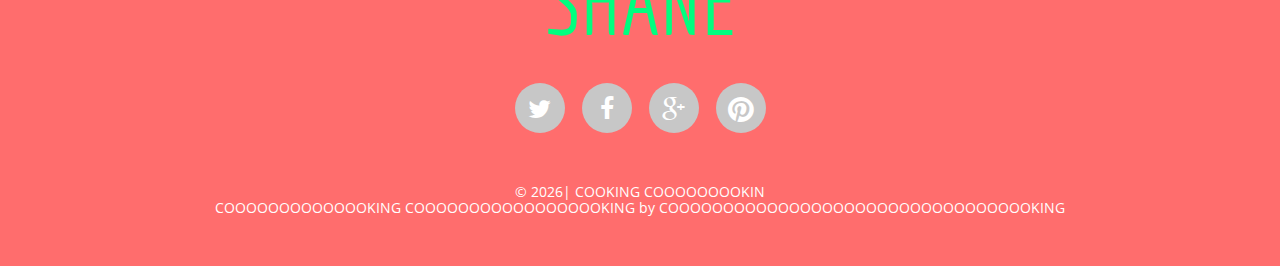
==== commit 62ab43e3: "Added a picture and added text" ====
--- a/about.html
+++ b/about.html
@@ -130,14 +130,14 @@
         </li>
         <li>
           <div class="count">4</div> <br>
-          <a href="#">EATING YOUR BURNT FOOD IS NOT FUN.</a>
+          <a href="#">EATING YOUR BURNT FOOD IS NOT TASTY.</a>
         </li>
       </ul>
     </div>
     <div class="clear"></div>
     <div class="grid_12">
       <div class="block-4">
-        <div class="block-4_title">Life Group</div>Amus at magna non nunc tristique rhoncus. Aliquam nibh antegestas id dictum a, commodo luctus libero. Praesent faucibus malesuada faucibus. Donec laoreet metus id laoreeto alesuada. Lorem ipsum dolor sit amet, consectetur adipiscing elit. Nullam consectetur orci sed 
+        <div class="block-4_title">Why is cooking good</div>Its good to eat out and it taste good when you do. But what if you could find those same recipies AND COOK THEM YOUR SElF.
         <a href="#">Learn <br> More</a>
       </div>
     </div>
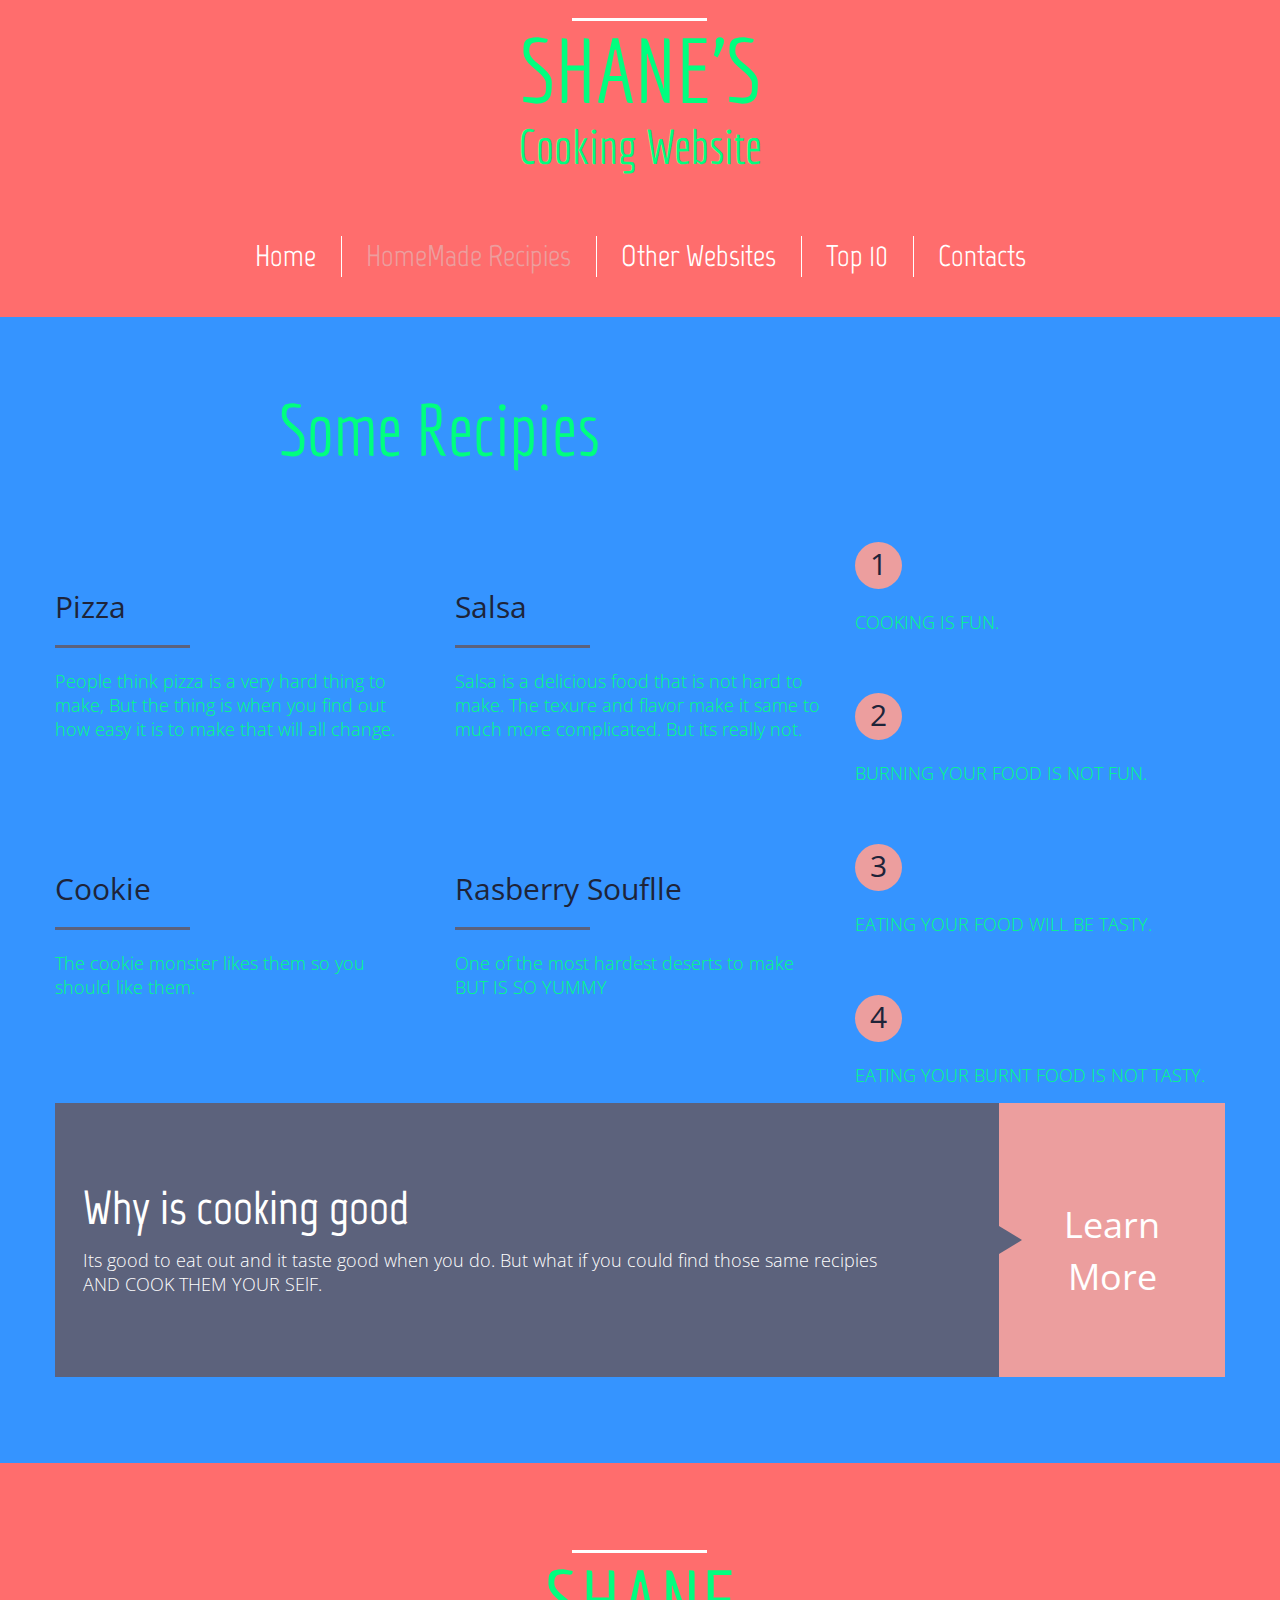
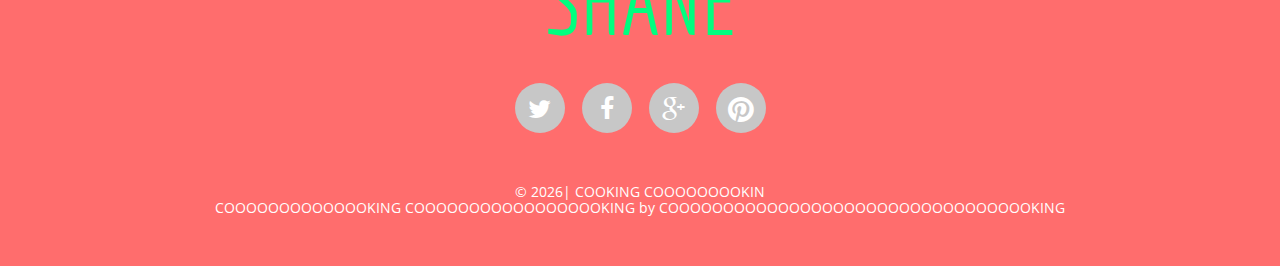
==== commit e4948fe6: "HELLO" ====
--- a/about.html
+++ b/about.html
@@ -110,7 +110,7 @@
         <div class="block-3">
           <img src="http://www.mattawamum.com/wp-content/uploads/2014/02/souffle01.jpg" alt="" class="img_inner">
           <div class="text1 tx__1">Rasberry Souflle</div>
-          One of the most hardest.  BUT IS SO YUMMY
+          One of the most hardest deserts to make  BUT IS SO YUMMY
          </div>
       </div>
     </div>
--- a/css/style.css
+++ b/css/style.css
@@ -98,7 +98,7 @@
   transition: all 0.2s ease;
 }
 #stuck_container .isStuck .menuBox {
-  margin: 0;
+  margin: 100;
   -webkit-transition: 0.4s ease;
   transition: 0.4s ease;
 }
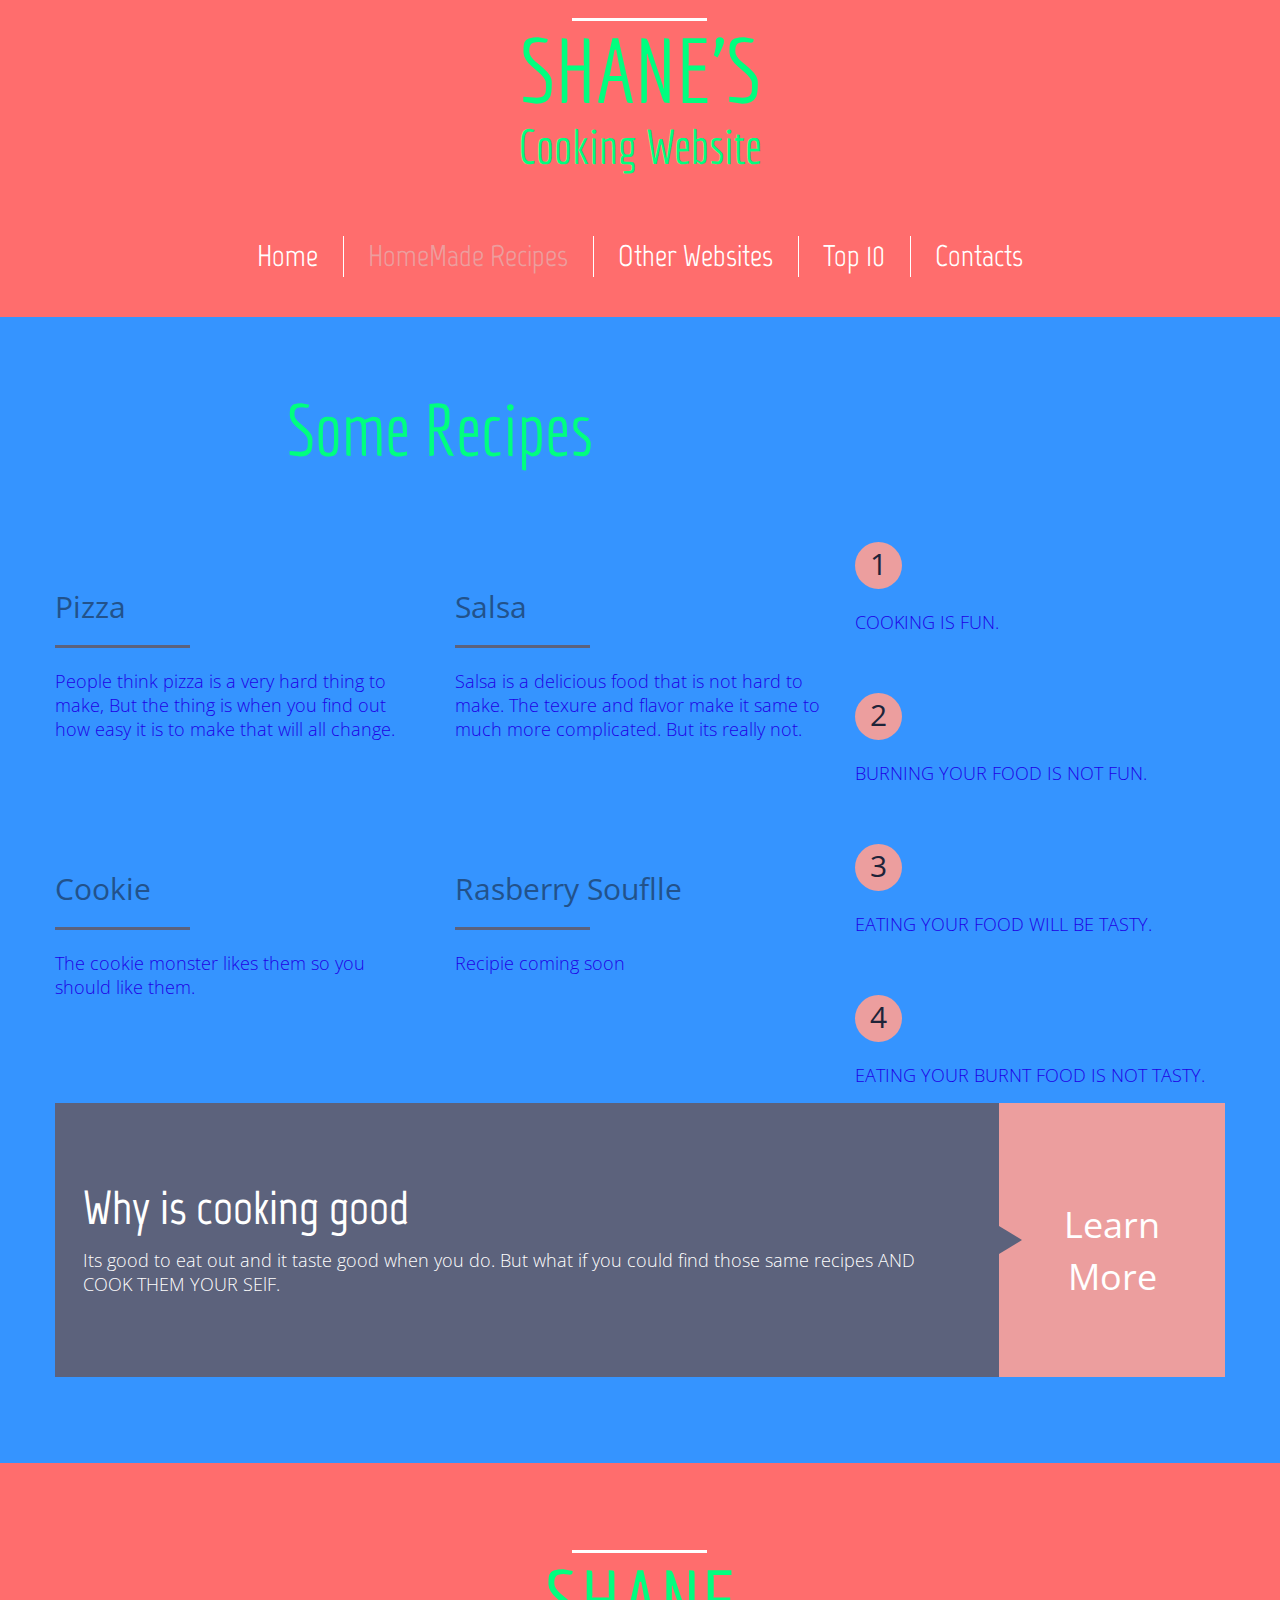
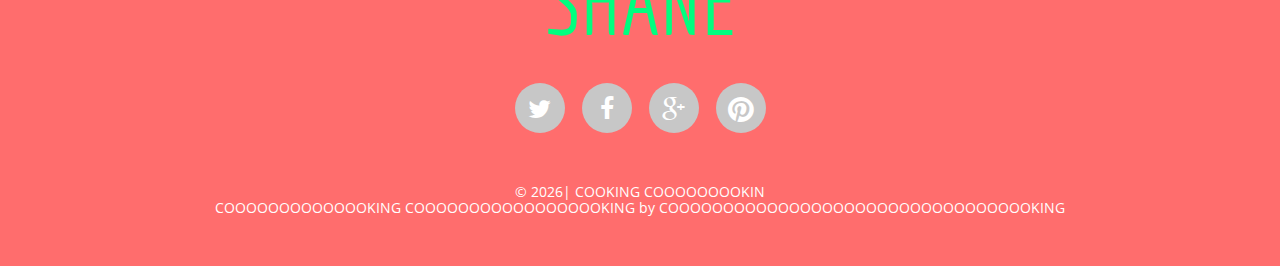
==== commit 90144da5: "changed wording in homemdas recipes" ====
--- a/about.html
+++ b/about.html
@@ -1,7 +1,7 @@
 <!DOCTYPE html>
 <html lang="en">
 <head>
-<title>HomeMade Recipies</title>
+<title>HomeMade Recipes</title>
 <meta charset="utf-8">
 <meta name = "format-detection" content = "telephone=no" />
 <link rel="icon" href="images/favicon.ico">
@@ -61,7 +61,7 @@
             <nav>
               <ul class="sf-menu">
                <li><a href="index.html">Home</a></li>
-               <li class="current"><a href="about.html">HomeMade Recipies</a></li>
+               <li class="current"><a href="about.html">HomeMade Recipes</a></li>
                <li><a href="mission.html">Other Websites</a></li>
                <li><a href="membership.html">Top 10</a></li>
                <li><a href="contacts.html">Contacts</a></li>
@@ -81,7 +81,7 @@
 <section id="content"><div class="ic">More Website Templates @ TemplateMonster.com - September22, 2014!</div>
   <div class="container_12">
     <div class="grid_8">
-      <h2 class="ta__center">Some Recipies</h2>
+      <h2 class="ta__center">Some Recipes</h2>
     </div>
     <div class="clear"></div>
     <div class="grid_8">
@@ -110,7 +110,7 @@
         <div class="block-3">
           <img src="http://www.mattawamum.com/wp-content/uploads/2014/02/souffle01.jpg" alt="" class="img_inner">
           <div class="text1 tx__1">Rasberry Souflle</div>
-          One of the most hardest deserts to make  BUT IS SO YUMMY
+           Recipie coming soon
          </div>
       </div>
     </div>
@@ -137,7 +137,7 @@
     <div class="clear"></div>
     <div class="grid_12">
       <div class="block-4">
-        <div class="block-4_title">Why is cooking good</div>Its good to eat out and it taste good when you do. But what if you could find those same recipies AND COOK THEM YOUR SElF.
+        <div class="block-4_title">Why is cooking good</div>Its good to eat out and it taste good when you do. But what if you could find those same recipes AND COOK THEM YOUR SElF.
         <a href="#">Learn <br> More</a>
       </div>
     </div>
--- a/css/style.css
+++ b/css/style.css
@@ -130,7 +130,7 @@
 body {
   position: relative;
   background: #FF6D6D;
-  color: #00FF7F;
+  color: #1E00E6;
   font: 300 18px/24px 'Open Sans', sans-serif;
 }
 .ic {
@@ -576,9 +576,9 @@
   background-color: #ec9e9e;
   color: #ffffff;
 }
-.banner-2 .banner-2_bot {
-  padding: 14px 28px 28px;
-}
+ 
+  
+
 .banner-2 .banner-2_title {
   font-size: 36px;
   line-height: 52px;
@@ -601,7 +601,7 @@
 }
 /****Text styles****/
 .text1 {
-  color: #1e2439;
+  color: #22528B;
   font-size: 30px;
   line-height: 52px;
   font-weight: normal;
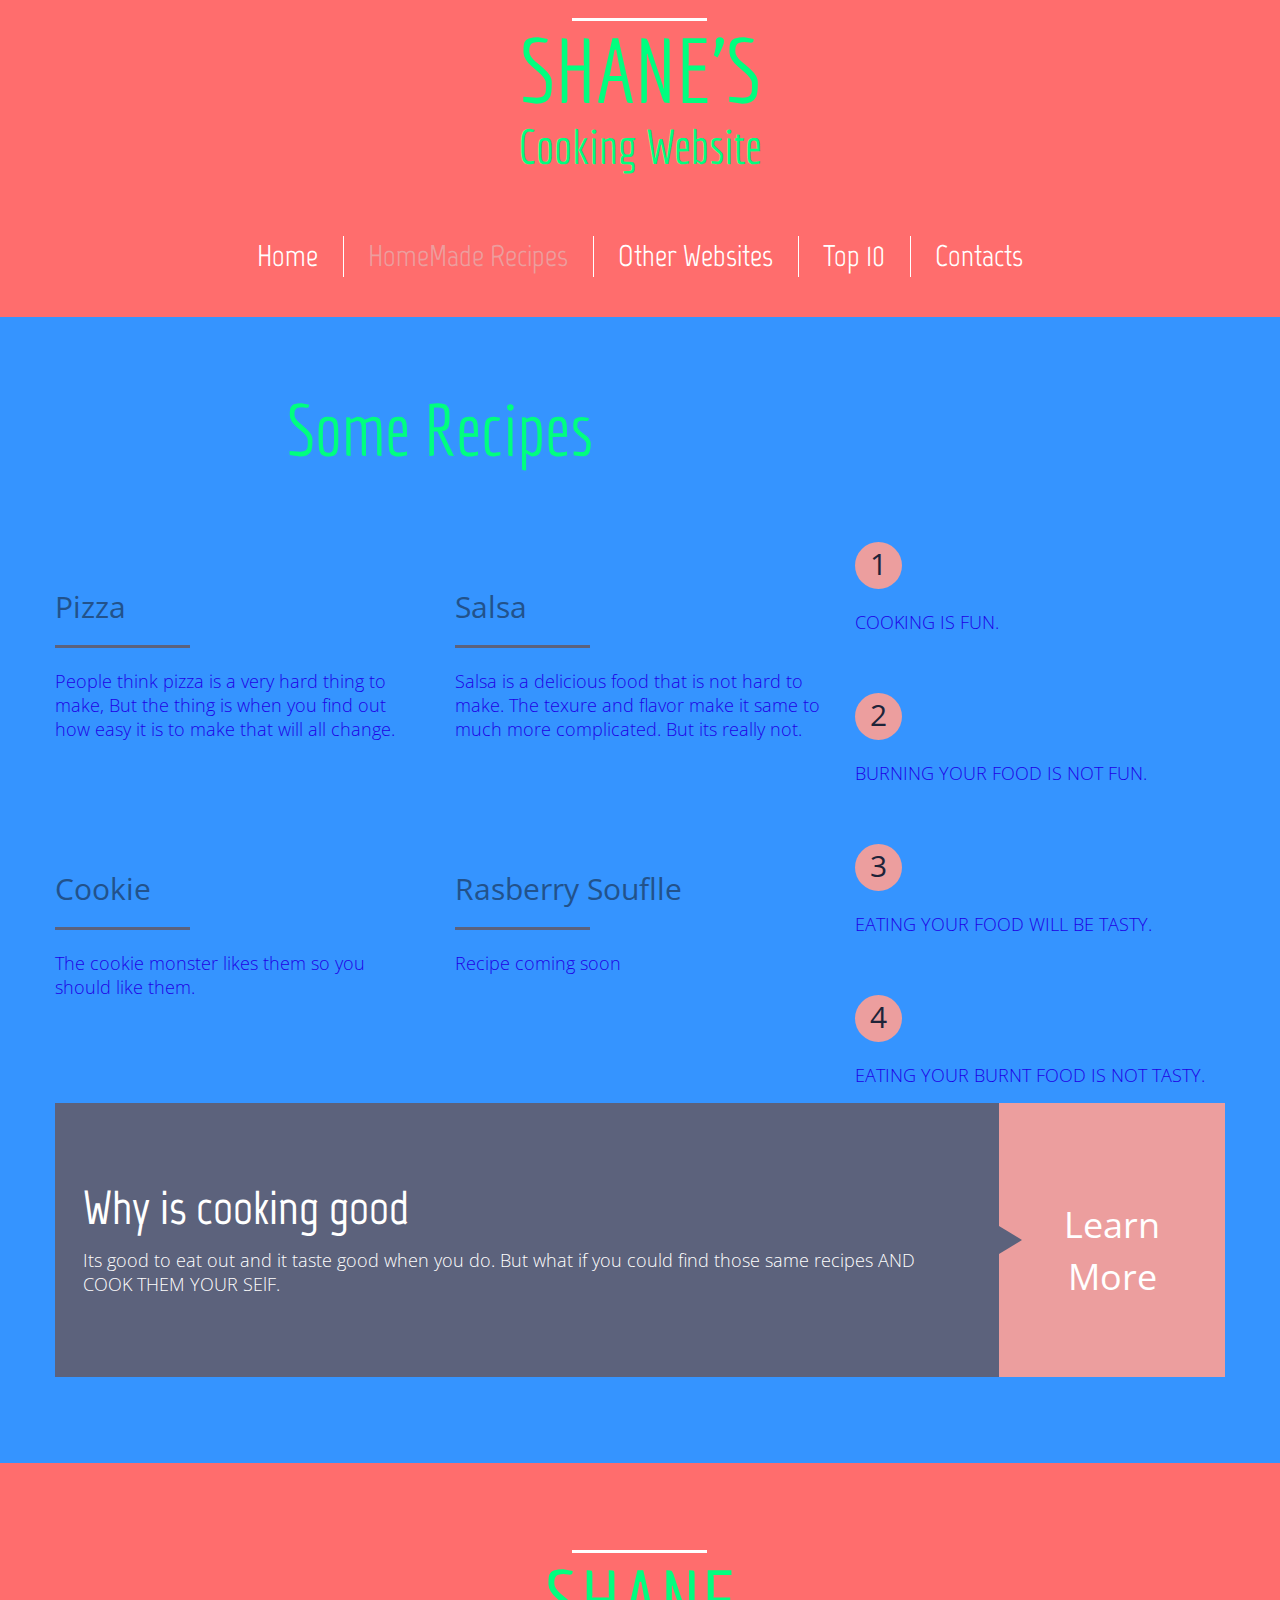
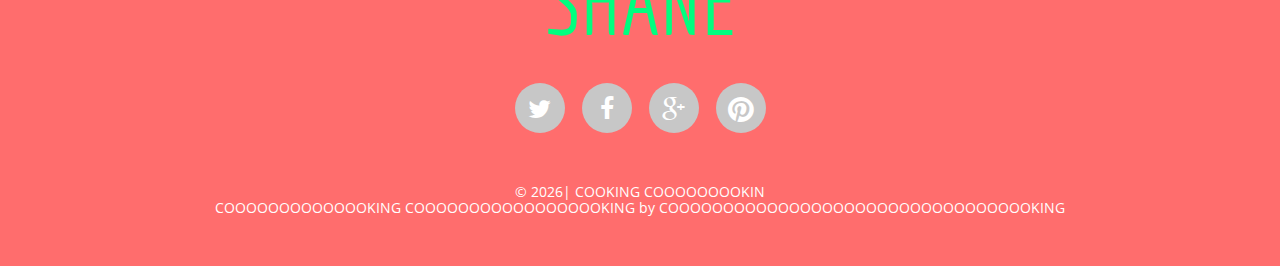
==== commit a747e883: "changed spelling" ====
--- a/about.html
+++ b/about.html
@@ -110,7 +110,7 @@
         <div class="block-3">
           <img src="http://www.mattawamum.com/wp-content/uploads/2014/02/souffle01.jpg" alt="" class="img_inner">
           <div class="text1 tx__1">Rasberry Souflle</div>
-           Recipie coming soon
+           Recipe coming soon
          </div>
       </div>
     </div>
